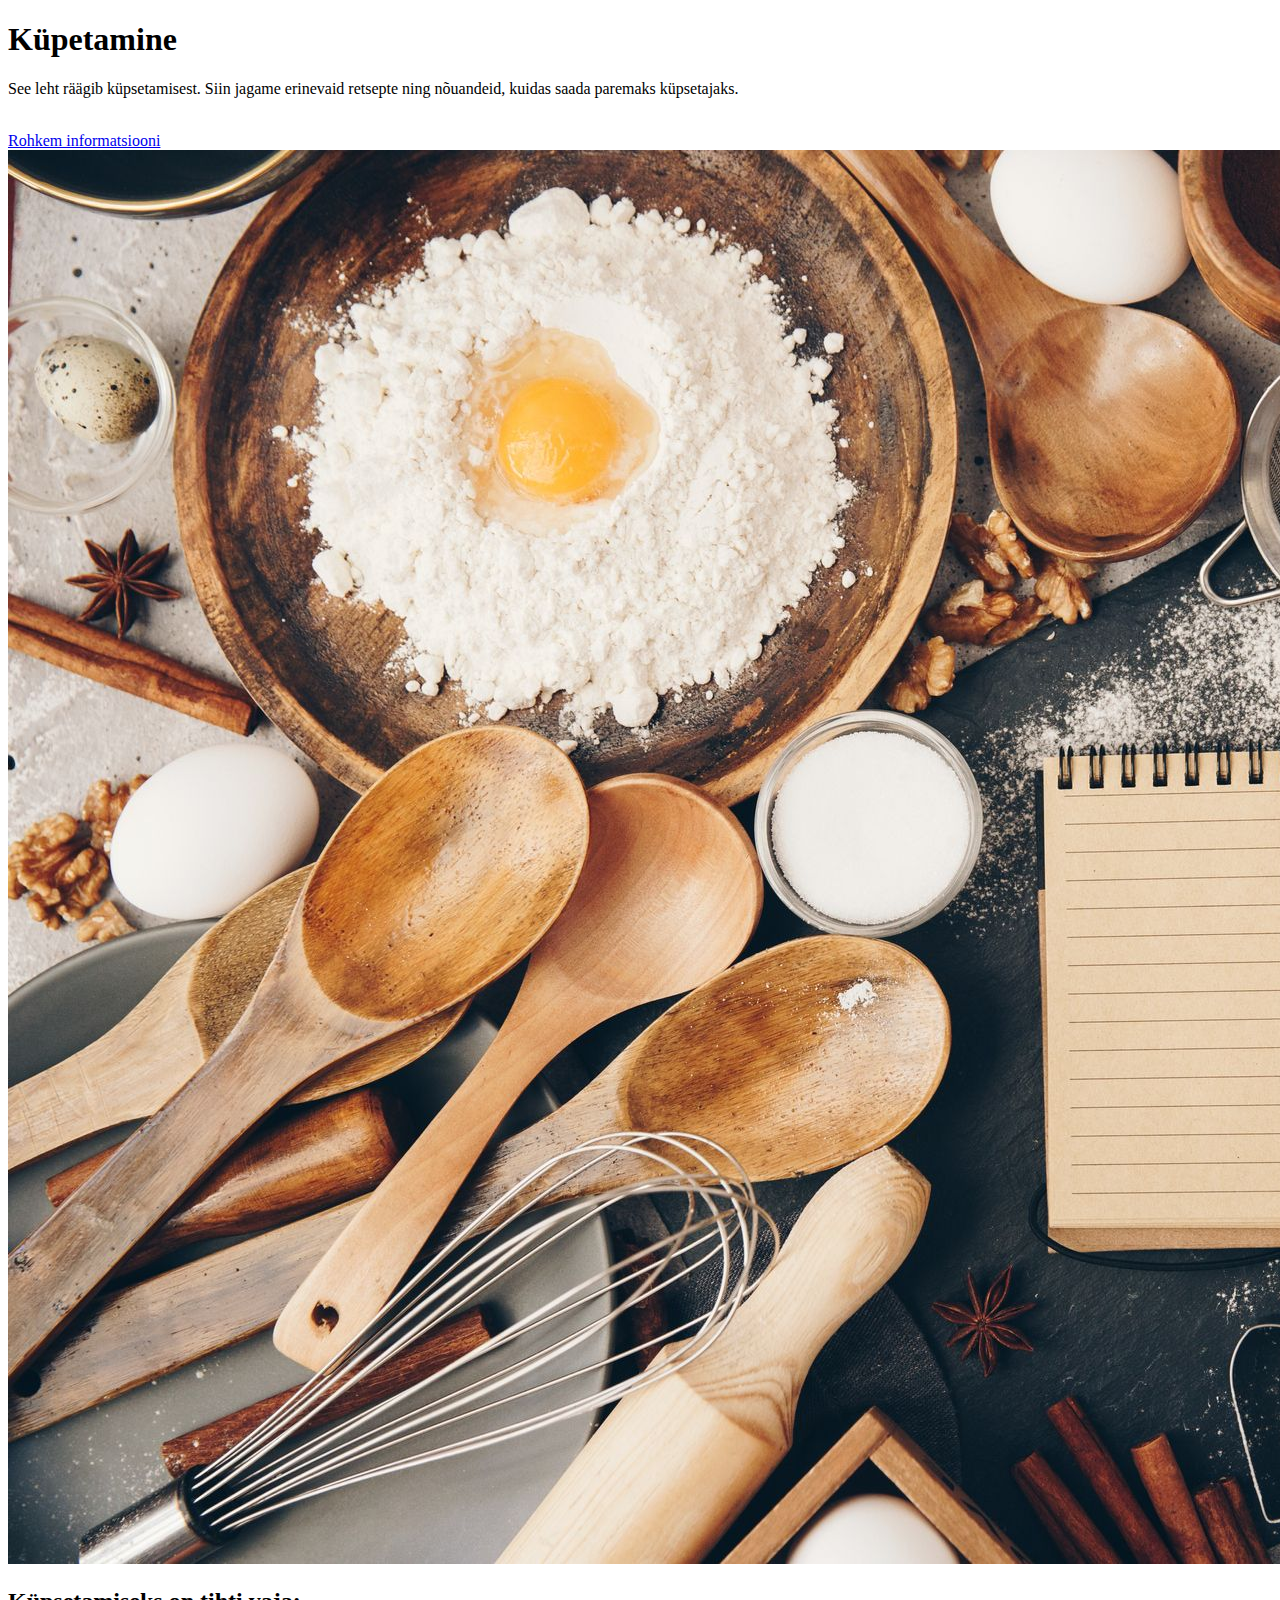
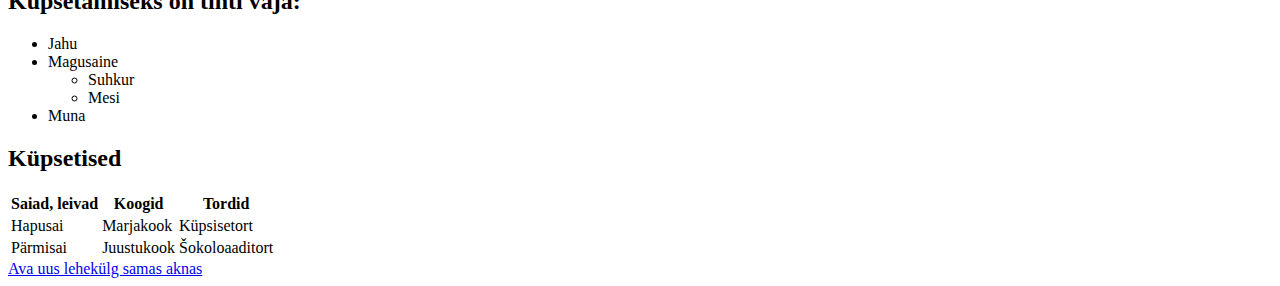
==== esimene.html @ e04cdeb8 "Add files via upload" ====
<!DOCTYPE html>
<!-- saved from url=(0071)https://moodle.ut.ee/pluginfile.php/1062787/mod_assign/intro/index.html -->
<html lang ='et'><head><meta http-equiv="Content-Type" content="text/html; charset=UTF-8">
<title>Lehe päis</title>
</head>
<body>

<h1>Küpetamine</h1>
<p>See leht räägib küpsetamisest. Siin jagame erinevaid retsepte ning nõuandeid, kuidas saada paremaks küpsetajaks.</p> <br>
<a href="https://www.bbcgoodfood.com/recipes/collection/baking-recipes" target="_blank">Rohkem informatsiooni</a>
<img src="sissejuhatus.jpg" alt="Illustratsioon minu teemast">
<h2>Küpsetamiseks on tihti vaja:</h2>
    <ul>
        <li>Jahu</li>
        <li>Magusaine
            <ul>
                <li>Suhkur</li>
                <li>Mesi</li>
            </ul>
        </li>
        <li>Muna</li>
    </ul>
    <h2>Küpsetised</h2>
    <table>
        <tr>
            <th>Saiad, leivad</th>
            <th>Koogid</th>
            <th>Tordid</th>
        </tr>
        <tr>
            <td>Hapusai</td>
            <td>Marjakook</td>
            <td>Küpsisetort</td>
        </tr>
        <tr>
            <td>Pärmisai</td>
            <td>Juustukook</td>
            <td>Šokoloaaditort</td>
        </tr>
    </table>
<a href="teine.html">Ava uus lehekülg samas aknas</a>
</body></html>
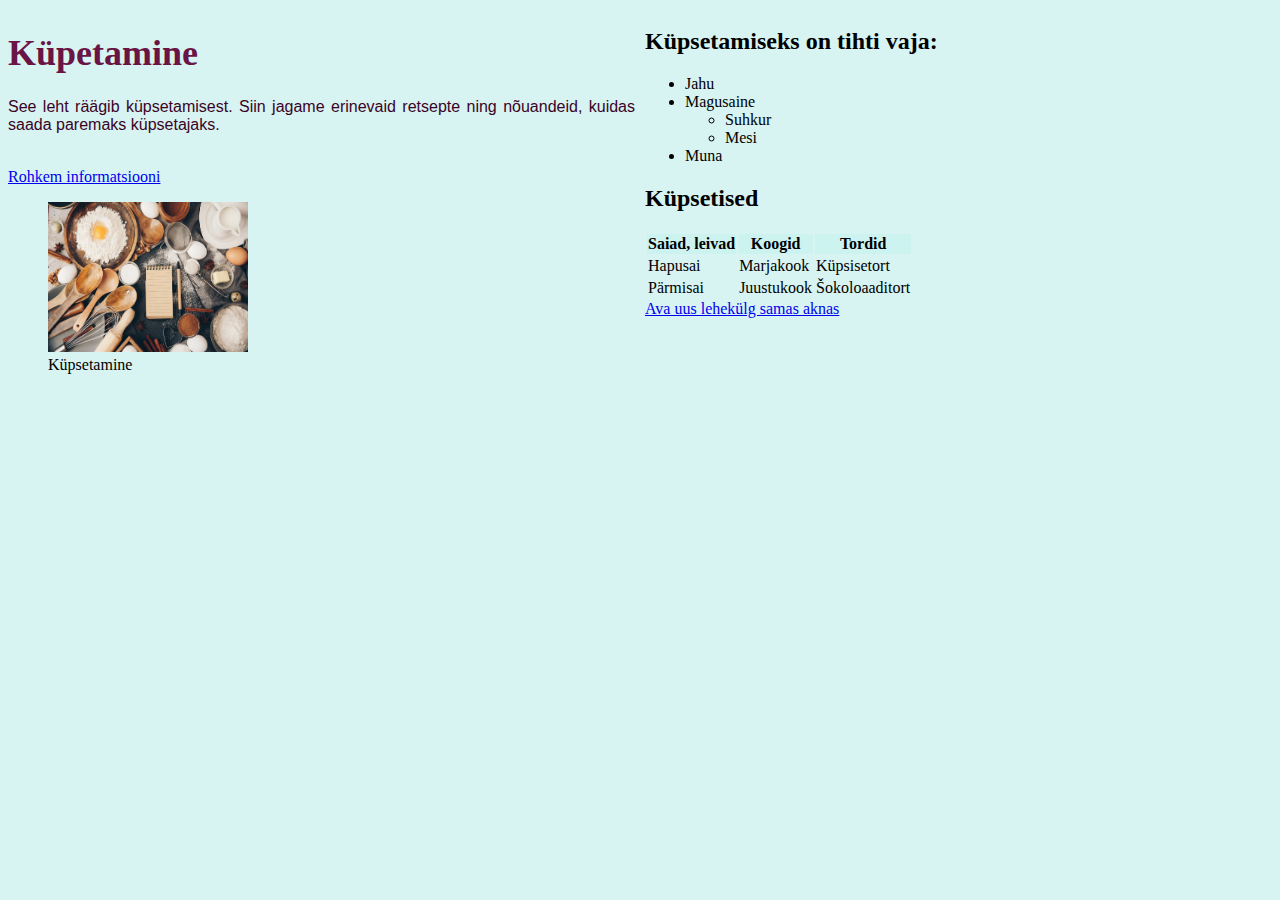
==== commit a232fc73: "muutsid style.css faili ja esimene.html faili" ====
--- a/esimene.html
+++ b/esimene.html
@@ -1,42 +1,50 @@
 <!DOCTYPE html>
 <!-- saved from url=(0071)https://moodle.ut.ee/pluginfile.php/1062787/mod_assign/intro/index.html -->
 <html lang ='et'><head><meta http-equiv="Content-Type" content="text/html; charset=UTF-8">
-<title>Lehe päis</title>
+<link rel="stylesheet" type="text/css" href="style.css">
+<title>Küpsetamine</title>
 </head>
 <body>
-
-<h1>Küpetamine</h1>
-<p>See leht räägib küpsetamisest. Siin jagame erinevaid retsepte ning nõuandeid, kuidas saada paremaks küpsetajaks.</p> <br>
-<a href="https://www.bbcgoodfood.com/recipes/collection/baking-recipes" target="_blank">Rohkem informatsiooni</a>
-<img src="sissejuhatus.jpg" alt="Illustratsioon minu teemast">
-<h2>Küpsetamiseks on tihti vaja:</h2>
-    <ul>
-        <li>Jahu</li>
-        <li>Magusaine
+<div class="container">
+    <div class="vasak_tulp">
+        <h1>Küpetamine</h1>
+        <p>See leht räägib küpsetamisest. Siin jagame erinevaid retsepte ning nõuandeid, kuidas saada paremaks küpsetajaks.</p> <br>
+        <a href="https://www.bbcgoodfood.com/recipes/collection/baking-recipes" target="_blank">Rohkem informatsiooni</a>
+        <figure>
+            <img src="sissejuhatus.jpg" alt="Küpsetamine" width="200" height="150">
+            <figcaption>Küpsetamine</figcaption>
+        </figure>
+    </div>
+    <div class="parem_tulp">
+        <h2>Küpsetamiseks on tihti vaja:</h2>
             <ul>
-                <li>Suhkur</li>
-                <li>Mesi</li>
+                <li>Jahu</li>
+                <li>Magusaine
+                    <ul>
+                        <li>Suhkur</li>
+                        <li>Mesi</li>
+                    </ul>
+                </li>
+                <li>Muna</li>
             </ul>
-        </li>
-        <li>Muna</li>
-    </ul>
-    <h2>Küpsetised</h2>
-    <table>
-        <tr>
-            <th>Saiad, leivad</th>
-            <th>Koogid</th>
-            <th>Tordid</th>
-        </tr>
-        <tr>
-            <td>Hapusai</td>
-            <td>Marjakook</td>
-            <td>Küpsisetort</td>
-        </tr>
-        <tr>
-            <td>Pärmisai</td>
-            <td>Juustukook</td>
-            <td>Šokoloaaditort</td>
-        </tr>
-    </table>
-<a href="teine.html">Ava uus lehekülg samas aknas</a>
+            <h2>Küpsetised</h2>
+            <table>
+                <tr>
+                    <th class="bold-pealkiri">Saiad, leivad</th>
+                    <th class="bold-pealkiri">Koogid</th>
+                    <th class="bold-pealkiri">Tordid</th>
+                </tr>
+                <tr>
+                    <td>Hapusai</td>
+                    <td>Marjakook</td>
+                    <td>Küpsisetort</td>
+                </tr>
+                <tr>
+                    <td>Pärmisai</td>
+                    <td>Juustukook</td>
+                    <td>Šokoloaaditort</td>
+                </tr>
+            </table>
+        <a href="teine.html">Ava uus lehekülg samas aknas</a>
+    </div>
 </body></html>--- a/style.css
+++ b/style.css
@@ -0,0 +1,37 @@
+h1 {
+    color: #691445;
+    font-size: 36px;
+    font-family: 'Times New Roman', Times, serif
+}
+p {
+    color: #3b0326;
+    font-size: 16px;
+    font-family: 'Franklin Gothic Medium', 'Arial Narrow', Arial, sans-serif;
+    text-align: justify;
+}
+sissejuhatus.img {
+    border: 2px solid #6e0658;
+    box-shadow: 3px 3px 3px #3a0b26;
+}
+th {
+    background-color: #cdf3f1;
+    font-weight: 400;
+}
+.bold-pealkiri {
+    font-weight: bold;
+}
+body {
+    background-color: #d7f3f2;
+}
+.container {
+    display: flex;
+    justify-content: space-between;
+}
+.vasak_tulp {
+    flex: 1;
+    margin-right: 10px;
+}
+
+.parem_tulp {
+    flex: 1;
+}
